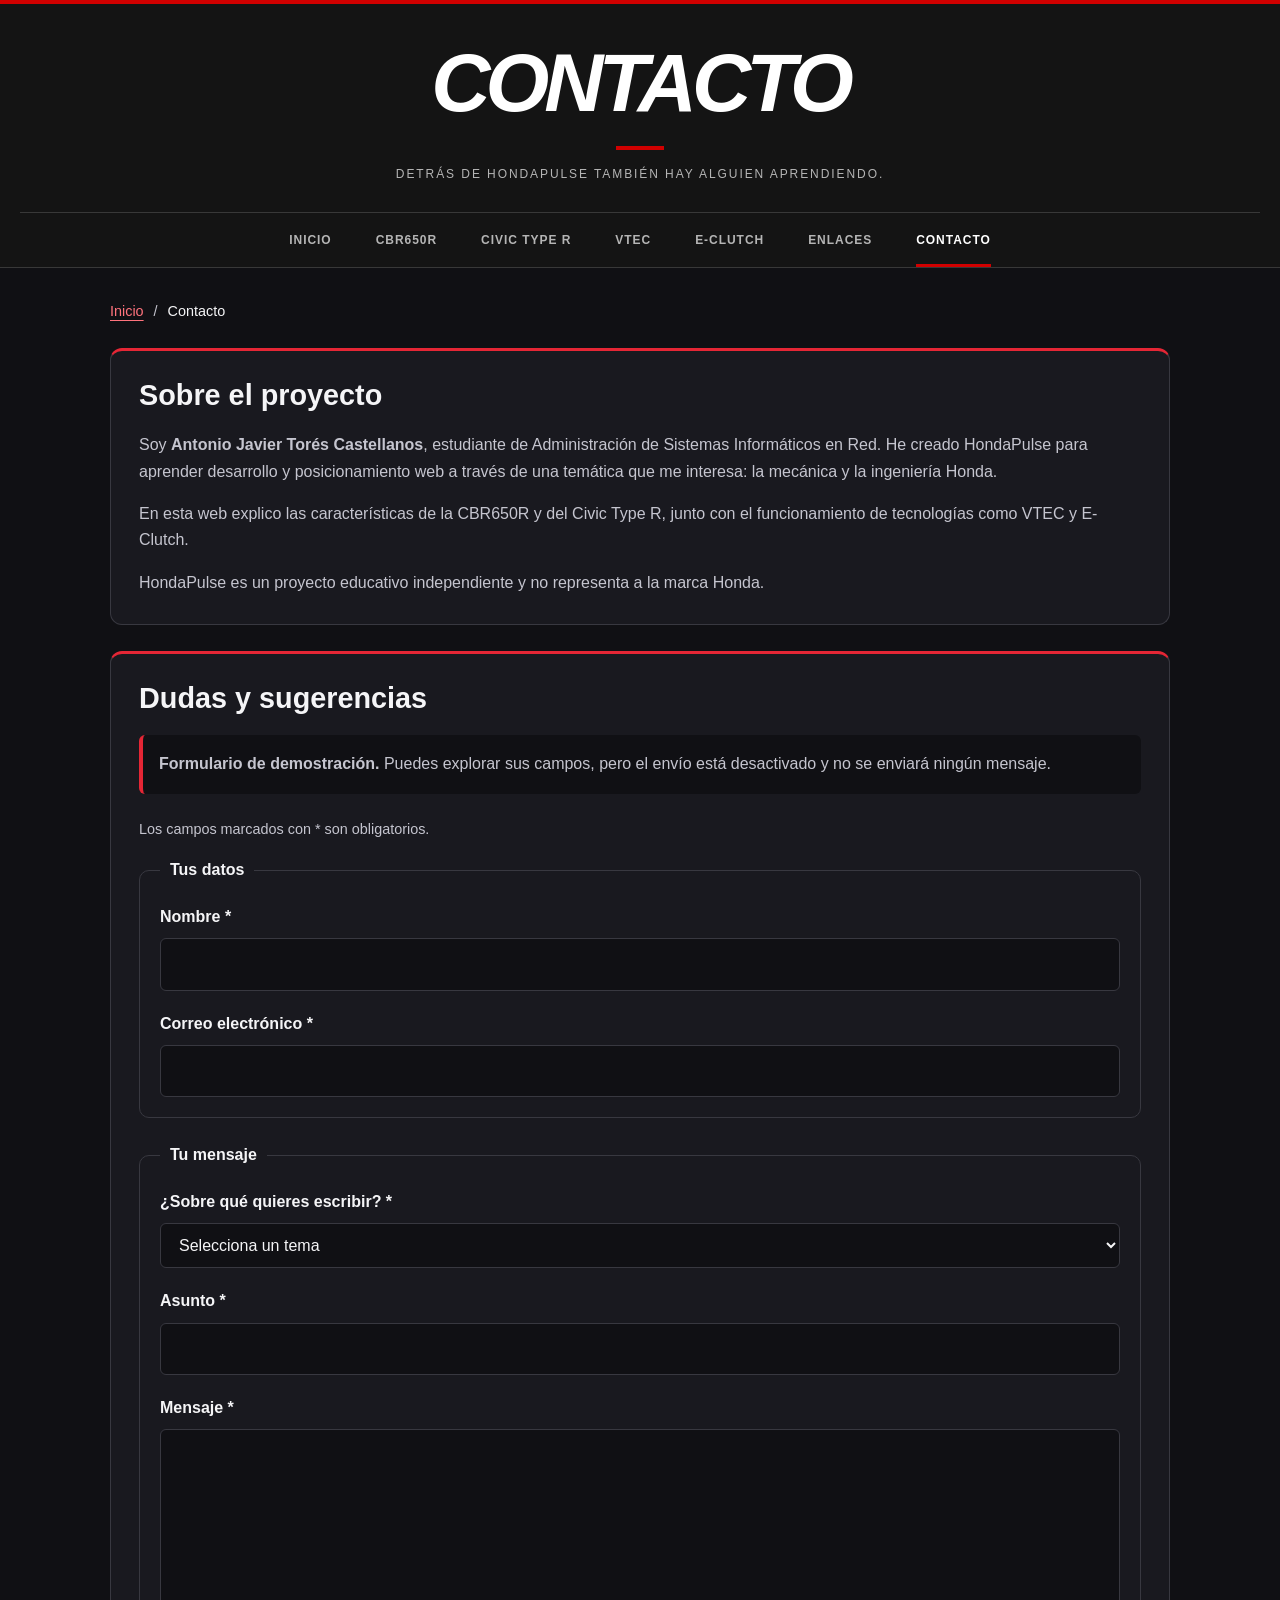
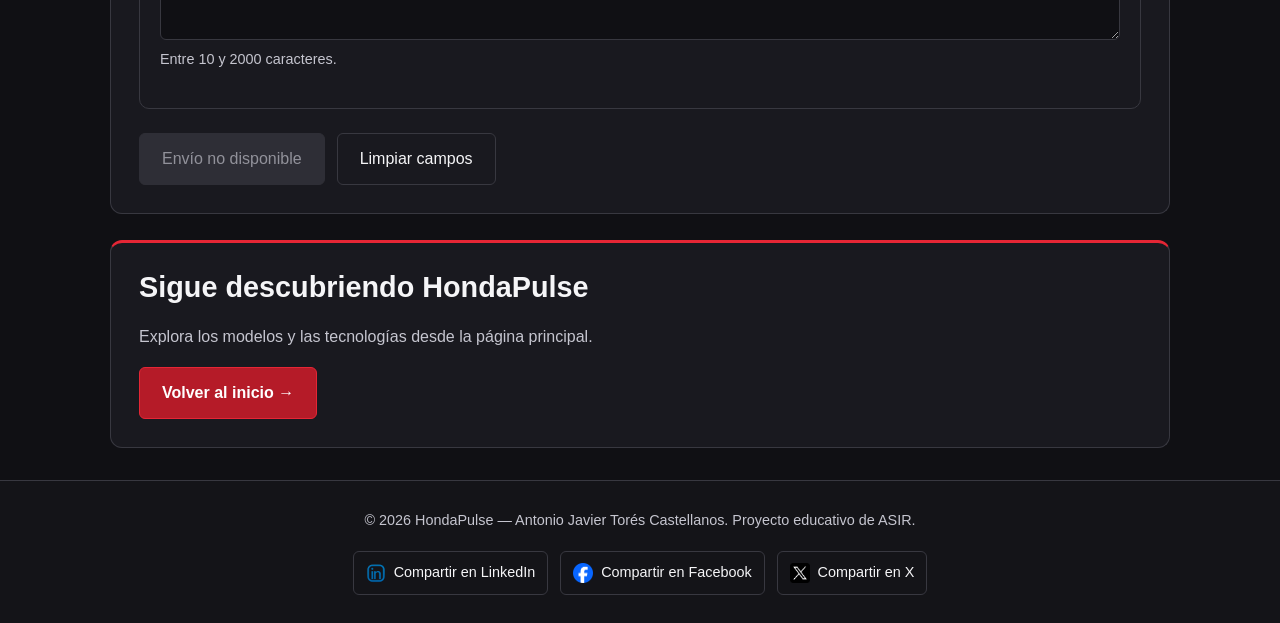
==== contacto.html @ 4d5c5cfa "Add files via upload" ====
<!DOCTYPE html>
<html lang="es">

<head>
    <meta charset="UTF-8">
    <meta name="viewport" content="width=device-width, initial-scale=1.0">

    <title>Contacto y sugerencias | HondaPulse</title>

    <meta name="description"
          content="Conoce al autor de HondaPulse y consulta el formulario de demostración para dudas y sugerencias sobre el proyecto.">

    <meta name="author" content="Antonio Javier Torés Castellanos">
    <meta name="robots" content="index, follow">
    <meta name="theme-color" content="#141414">

    <link rel="canonical"
          href="https://antoniojtc.github.io/contacto.html">

    <!-- Iconos del sitio -->
    <link rel="icon" href="Favicon/favicon.ico">

    <link rel="icon"
          type="image/png"
          sizes="32x32"
          href="Favicon/favicon-32x32.png">

    <link rel="icon"
          type="image/png"
          sizes="16x16"
          href="Favicon/favicon-16x16.png">

    <link rel="apple-touch-icon"
          sizes="180x180"
          href="Favicon/apple-touch-icon.png">

    <!-- Información para compartir -->
    <meta property="og:type" content="website">
    <meta property="og:locale" content="es_ES">
    <meta property="og:site_name" content="HondaPulse">

    <meta property="og:title"
          content="Contacto y sugerencias | HondaPulse">

    <meta property="og:description"
          content="Conoce al autor y el proyecto educativo HondaPulse.">

    <meta property="og:url"
          content="https://antoniojtc.github.io/contacto.html">

    <meta property="og:image"
          content="https://antoniojtc.github.io/imagenes/post-honda.webp">

    <meta property="og:image:alt"
          content="Imagen de presentación del proyecto HondaPulse">

    <meta name="twitter:card" content="summary_large_image">

    <meta name="twitter:title"
          content="Contacto y sugerencias | HondaPulse">

    <meta name="twitter:description"
          content="Conoce al autor y el proyecto educativo HondaPulse.">

    <meta name="twitter:image"
          content="https://antoniojtc.github.io/imagenes/post-honda.webp">

    <link rel="stylesheet" href="estilo.css">
</head>

<body>

    <header class="cabecera">
        <h1>Contacto</h1>

        <p>Detrás de HondaPulse también hay alguien aprendiendo.</p>

        <nav aria-label="Navegación principal">
            <ul class="menu">
                <li>
                    <a href="index.html">Inicio</a>
                </li>

                <li>
                    <a href="modelos/cbr650r.html">CBR650R</a>
                </li>

                <li>
                    <a href="modelos/civic-type-r.html">Civic Type R</a>
                </li>

                <li>
                    <a href="tecnologias/vtec.html">VTEC</a>
                </li>

                <li>
                    <a href="tecnologias/e-clutch.html">E-Clutch</a>
                </li>

                <li>
                    <a href="enlaces.html">Enlaces</a>
                </li>

                <li>
                    <a href="contacto.html" aria-current="page">Contacto</a>
                </li>
            </ul>
        </nav>
    </header>

    <main>

        <!-- Migas de pan -->
        <nav class="migas" aria-label="Migas de pan">
            <ol>
                <li>
                    <a href="index.html">Inicio</a>
                </li>

                <li aria-current="page">Contacto</li>
            </ol>
        </nav>

        <!-- Presentación del autor -->
        <section class="tarjeta">
            <h2>Sobre el proyecto</h2>

            <p>
                Soy <strong>Antonio Javier Torés Castellanos</strong>,
                estudiante de Administración de Sistemas Informáticos
                en Red. He creado HondaPulse para aprender desarrollo
                y posicionamiento web a través de una temática
                que me interesa: la mecánica y la ingeniería Honda.
            </p>

            <p>
                En esta web explico las características de la CBR650R
                y del Civic Type R, junto con el funcionamiento
                de tecnologías como VTEC y E-Clutch.
            </p>

            <p>
                HondaPulse es un proyecto educativo independiente
                y no representa a la marca Honda.
            </p>
        </section>

        <!-- Formulario de demostración -->
        <section class="tarjeta">
            <h2>Dudas y sugerencias</h2>

            <p id="aviso-formulario" class="aviso-formulario">
                <strong>Formulario de demostración.</strong>
                Puedes explorar sus campos, pero el envío está
                desactivado y no se enviará ningún mensaje.
            </p>

            <form
                class="formulario-contacto"
                action="#"
                method="post"
                aria-describedby="aviso-formulario">

                <p class="ayuda-formulario">
                    Los campos marcados con * son obligatorios.
                </p>

                <fieldset>
                    <legend>Tus datos</legend>

                    <div class="campo">
                        <label for="nombre">Nombre *</label>

                        <input
                            type="text"
                            id="nombre"
                            name="nombre"
                            autocomplete="given-name"
                            maxlength="60"
                            required>
                    </div>

                    <div class="campo">
                        <label for="correo">Correo electrónico *</label>

                        <input
                            type="email"
                            id="correo"
                            name="correo"
                            autocomplete="email"
                            maxlength="254"
                            required>
                    </div>
                </fieldset>

                <fieldset>
                    <legend>Tu mensaje</legend>

                    <div class="campo">
                        <label for="tema">¿Sobre qué quieres escribir? *</label>

                        <select id="tema" name="tema" required>
                            <option value="">Selecciona un tema</option>
                            <option value="cbr650r">Honda CBR650R</option>
                            <option value="civic-type-r">Honda Civic Type R</option>
                            <option value="vtec">Tecnología VTEC</option>
                            <option value="e-clutch">Honda E-Clutch</option>
                            <option value="web">Sugerencia sobre la web</option>
                            <option value="otro">Otro tema</option>
                        </select>
                    </div>

                    <div class="campo">
                        <label for="asunto">Asunto *</label>

                        <input
                            type="text"
                            id="asunto"
                            name="asunto"
                            maxlength="100"
                            required>
                    </div>

                    <div class="campo">
                        <label for="mensaje">Mensaje *</label>

                        <textarea
                            id="mensaje"
                            name="mensaje"
                            rows="7"
                            minlength="10"
                            maxlength="2000"
                            aria-describedby="ayuda-mensaje"
                            required></textarea>

                        <p id="ayuda-mensaje" class="ayuda-formulario">
                            Entre 10 y 2000 caracteres.
                        </p>
                    </div>
                </fieldset>

                <div class="acciones-formulario">
                    <button
                        class="boton"
                        type="submit"
                        disabled>
                        Envío no disponible
                    </button>

                    <button
                        class="boton boton-secundario"
                        type="reset">
                        Limpiar campos
                    </button>
                </div>
            </form>
        </section>

        <section class="tarjeta">
            <h2>Sigue descubriendo HondaPulse</h2>

            <p>
                Explora los modelos y las tecnologías
                desde la página principal.
            </p>

            <a class="boton" href="index.html">
                Volver al inicio →
            </a>
        </section>

    </main>

    <footer>
        <p>
            &copy; 2026 HondaPulse — Antonio Javier Torés Castellanos.
            Proyecto educativo de ASIR.
        </p>

        <nav aria-label="Compartir HondaPulse">
            <ul class="redes">
                <li>
                    <a href="https://www.linkedin.com/sharing/share-offsite/?url=https%3A%2F%2Fantoniojtc.github.io%2F">
                        <img
                            src="imagenes/3d-linkedin-logo-icon-isolated-on-transparent-background-free-png.webp"
                            width="20"
                            height="20"
                            alt="">
                        Compartir en LinkedIn
                    </a>
                </li>

                <li>
                    <a href="https://www.facebook.com/sharer/sharer.php?u=https%3A%2F%2Fantoniojtc.github.io%2F">
                        <img
                            src="imagenes/2023_Facebook_icon.svg.webp"
                            width="20"
                            height="20"
                            alt="">
                        Compartir en Facebook
                    </a>
                </li>

                <li>
                    <a href="https://x.com/intent/post?url=https%3A%2F%2Fantoniojtc.github.io%2F">
                        <img
                            src="imagenes/1725374683twitter-x-logo.png"
                            width="20"
                            height="20"
                            alt="">
                        Compartir en X
                    </a>
                </li>
            </ul>
        </nav>
    </footer>

</body>
</html>
---- estilo.css ----
/* =====================================
   HONDAPULSE — HOJA DE ESTILOS COMÚN
   ===================================== */

:root {
    --fondo: #101014;
    --superficie: #19191f;
    --texto: #f5f5f7;
    --secundario: #c5c5cf;
    --rojo: #e52635;
    --rojo-claro: #ff737d;
    --borde: #383840;
}

* {
    margin: 0;
    padding: 0;
    box-sizing: border-box;
}

html {
    font-size: 16px;
}

body {
    min-height: 100vh;
    font-family: Arial, Helvetica, sans-serif;
    line-height: 1.65;
    color: var(--texto);
    background-color: var(--fondo);
}

/* Texto y enlaces */

h1,
h2,
h3 {
    line-height: 1.15;
    overflow-wrap: anywhere;
}

p {
    margin-bottom: 16px;
}

p:last-child {
    margin-bottom: 0;
}

a {
    color: var(--rojo-claro);
    text-underline-offset: 4px;
    overflow-wrap: anywhere;
}

a:hover {
    color: #ffffff;
}

a:focus-visible {
    outline: 3px solid #ffffff;
    outline-offset: 5px;
}

img,
video {
    display: block;
    max-width: 100%;
    height: auto;
}

/* Cabecera */



main {
    width: min(1100px, 100%);
    margin: 32px auto;
    padding: 0 20px;
}

main.portada {
    width: min(1200px, 100%);
    margin: 24px auto 60px;
}

/* Fotografía de apertura */

.hero {
    position: relative;
    display: flex;
    align-items: center;
    min-height: 520px;
    padding: 55px;
    overflow: hidden;
    isolation: isolate;
    background-color: var(--superficie);
    border: 1px solid var(--borde);
    border-radius: 12px;
}

.hero > img {
    position: absolute;
    inset: 0;
    width: 100%;
    height: 100%;
    object-fit: cover;
    z-index: -2;
}

.hero::before {
    content: "";
    position: absolute;
    inset: 0;
    background: linear-gradient(
        90deg,
        rgba(0, 0, 0, 0.92),
        rgba(0, 0, 0, 0.55) 55%,
        rgba(0, 0, 0, 0.12)
    );
    z-index: -1;
}

.hero-contenido {
    max-width: 650px;
}

.etiqueta {
    display: block;
    margin-bottom: 12px;
    color: var(--rojo-claro);
    font-size: 0.75rem;
    font-weight: bold;
    letter-spacing: 2px;
}

.hero h2 {
    margin-bottom: 22px;
    font-size: clamp(2.4rem, 6vw, 4.6rem);
    letter-spacing: -2px;
}

.hero-contenido > p:not(.etiqueta) {
    max-width: 370px;
    margin-bottom: 28px;
    color: #e3e3e8;
    font-size: 1.1rem;
}

.boton {
    display: inline-block;
    padding: 12px 22px;
    color: #ffffff;
    background-color: #b51b28;
    border: 1px solid var(--rojo);
    border-radius: 6px;
    font-weight: bold;
    text-decoration: none;
}

.boton:hover {
    background-color: #d22030;
}

/* Secciones de la portada */

.escaparate {
    margin-top: 55px;
    scroll-margin-top: 20px;
}

.escaparate > h2 {
    margin-bottom: 26px;
    font-size: clamp(1.6rem, 3vw, 2.2rem);
}

.rejilla-modelos,
.rejilla-tecnologias {
    display: grid;
    grid-template-columns: repeat(2, minmax(0, 1fr));
    gap: 24px;
}

/* Tarjetas de modelos */

.modelo {
    min-width: 0;
    overflow: hidden;
    background-color: var(--superficie);
    border: 1px solid var(--borde);
    border-radius: 12px;
}

.modelo > a {
    display: block;
    height: 100%;
    color: var(--texto);
    text-decoration: none;
}

.modelo img {
    width: 100%;
    aspect-ratio: 3 / 2;
    object-fit: cover;
}

.modelo-contenido {
    padding: 26px;
}

.modelo h3 {
    margin-bottom: 12px;
    font-size: 2rem;
}

.modelo-contenido > p:not(.etiqueta) {
    color: var(--secundario);
}

.modelo-acceso {
    display: inline-block;
    margin-top: 8px;
    color: var(--rojo-claro);
    font-weight: bold;
}

.modelo:hover {
    border-color: var(--rojo);
}

.modelo > a:focus-visible {
    outline-offset: -5px;
}

/* Accesos a tecnologías */

.tecnologia-enlace {
    display: block;
    min-width: 0;
    padding: 30px;
    color: var(--texto);
    background-color: var(--superficie);
    border: 1px solid var(--borde);
    border-left: 4px solid var(--rojo);
    border-radius: 8px;
    text-decoration: none;
}

.tecnologia-enlace h3 {
    margin-bottom: 14px;
    font-size: 2rem;
}

.tecnologia-enlace > p {
    color: var(--secundario);
}

.tecnologia-enlace:hover {
    background-color: #24242c;
    border-color: var(--rojo);
}

/* Bloques de contenido de las páginas interiores */

.tarjeta {
    margin-bottom: 26px;
    padding: 28px;
    background-color: var(--superficie);
    border: 1px solid var(--borde);
    border-top: 3px solid var(--rojo);
    border-radius: 12px;
}

.tarjeta h2 {
    margin-bottom: 20px;
    font-size: 1.8rem;
}

.tarjeta h3 {
    margin: 24px 0 12px;
    color: var(--rojo-claro);
}

.tarjeta p {
    color: var(--secundario);
}

/* Pie y enlaces sociales */

footer {
    padding: 28px 20px;
    color: var(--secundario);
    background-color: #141418;
    border-top: 1px solid var(--borde);
    text-align: center;
    font-size: 0.9rem;
}

.redes {
    display: flex;
    flex-wrap: wrap;
    justify-content: center;
    gap: 12px;
    margin-top: 18px;
    padding: 0;
    list-style: none;
}

.redes a {
    display: flex;
    align-items: center;
    gap: 8px;
    padding: 9px 12px;
    color: var(--texto);
    border: 1px solid var(--borde);
    border-radius: 6px;
    text-decoration: none;
}

.redes a:hover {
    background-color: #25252d;
    border-color: var(--rojo);
}

.redes img {
    width: 20px;
    height: 20px;
    object-fit: contain;
    flex-shrink: 0;
}

/* Pantallas pequeñas */

@media (max-width: 650px) {
    .cabecera {
        padding: 20px 14px;
    }

    .menu {
        gap: 8px;
    }

    .menu a {
        padding: 9px 12px;
        font-size: 0.9rem;
    }

    main,
    main.portada {
        padding: 0 14px;
    }

    .hero {
        min-height: 460px;
        padding: 30px 22px;
    }

    .hero::before {
        background: rgba(0, 0, 0, 0.72);
    }

    .hero h2 {
        letter-spacing: -1px;
    }

    .rejilla-modelos,
    .rejilla-tecnologias {
        grid-template-columns: 1fr;
    }

    .escaparate {
        margin-top: 36px;
    }

    .modelo-contenido,
    .tecnologia-enlace,
    .tarjeta {
        padding: 22px;
    }
}
/* =====================================
   PÁGINAS INTERIORES
   ===================================== */

/* Migas de pan */
.migas {
    margin-bottom: 24px;
}

.migas ol {
    display: flex;
    flex-wrap: wrap;
    gap: 10px;
    padding: 0;
    list-style: none;
    color: var(--secundario);
    font-size: 0.9rem;
}

.migas li + li::before {
    content: "/";
    margin-right: 10px;
    color: var(--secundario);
}

.migas [aria-current="page"] {
    color: var(--texto);
}

/* Fotografía del modelo */
.foto-modelo {
    margin-bottom: 30px;
    overflow: hidden;
    background-color: var(--superficie);
    border: 1px solid var(--borde);
    border-radius: 12px;
}

.foto-modelo img {
    width: 100%;
    height: auto;
}

.foto-modelo figcaption {
    padding: 14px 20px;
    color: var(--secundario);
    font-size: 0.85rem;
}

/* Tabla técnica */
.tabla-contenedor {
    overflow-x: auto;
    margin-bottom: 16px;
}

.tabla-datos {
    width: 100%;
    border-collapse: collapse;
    text-align: left;
}

.tabla-datos caption {
    padding: 0 0 16px;
    color: var(--secundario);
    text-align: left;
}

.tabla-datos th,
.tabla-datos td {
    padding: 14px 16px;
    border: 1px solid var(--borde);
}

.tabla-datos thead {
    color: #ffffff;
    background-color: #8f1826;
}

.tabla-datos tbody th {
    width: 40%;
    color: var(--texto);
}

.tabla-datos tbody td {
    color: var(--secundario);
}

.tabla-datos tbody tr:nth-child(even) {
    background-color: rgba(255, 255, 255, 0.04);
}

.tabla-datos tbody tr:hover {
    background-color: rgba(207, 152, 157, 0.12);
}

.tabla-datos tfoot {
    color: var(--secundario);
    font-size: 0.85rem;
}

.fuente {
    font-size: 0.85rem;
}

/* Enlaces del pie sobre fondo oscuro */
footer a {
    color: #ff737d;
}

footer a:hover {
    color: #ffffff;
}

@media (max-width: 650px) {
    .tabla-datos th,
    .tabla-datos td {
        padding: 10px;
        font-size: 0.9rem;
    }
}
/* Listas de conceptos */
.conceptos dt {
    margin-top: 20px;
    margin-bottom: 6px;
    color: var(--rojo-claro);
    font-weight: bold;
}

.conceptos dt:first-child {
    margin-top: 0;
}

.conceptos dd {
    margin-left: 0;
    color: var(--secundario);
}
/* Listas de pasos */
.pasos {
    padding-left: 24px;
    color: var(--secundario);
}

.pasos li {
    margin-bottom: 16px;
}

.pasos strong {
    color: var(--texto);
}

/* Abreviaturas con explicación */
abbr[title] {
    text-decoration: underline dotted;
    text-underline-offset: 4px;
}

/* Vídeos insertados */
.video-contenedor {
    width: 100%;
    aspect-ratio: 16 / 9;
    margin: 22px 0;
    overflow: hidden;
    background-color: #000000;
    border: 1px solid var(--borde);
    border-radius: 10px;
}

.video-contenedor iframe {
    display: block;
    width: 100%;
    height: 100%;
    border: 0;
}
/* =====================================================
   FORMULARIO DE CONTACTO
   ===================================================== */

.aviso-formulario {
    margin: 20px 0;
    padding: 16px;
    background-color: var(--fondo);
    border-left: 4px solid var(--rojo);
    border-radius: 6px;
}

.formulario-contacto {
    margin-top: 24px;
}

.formulario-contacto fieldset {
    min-width: 0;
    margin-bottom: 24px;
    padding: 20px;
    border: 1px solid var(--borde);
    border-radius: 10px;
}

.formulario-contacto legend {
    padding: 0 10px;
    color: var(--texto);
    font-weight: bold;
}

.formulario-contacto .campo {
    margin-bottom: 20px;
}

.formulario-contacto .campo:last-child {
    margin-bottom: 0;
}

.formulario-contacto label {
    display: block;
    margin-bottom: 8px;
    color: var(--texto);
    font-weight: bold;
}

.formulario-contacto input,
.formulario-contacto select,
.formulario-contacto textarea {
    display: block;
    width: 100%;
    padding: 12px 14px;
    color: var(--texto);
    background-color: var(--fondo);
    border: 1px solid var(--borde);
    border-radius: 6px;
    font: inherit;
    box-sizing: border-box;
    color-scheme: dark;
}

.formulario-contacto textarea {
    min-height: 160px;
    resize: vertical;
}

.formulario-contacto input:focus-visible,
.formulario-contacto select:focus-visible,
.formulario-contacto textarea:focus-visible,
.formulario-contacto button:focus-visible {
    outline: 2px solid var(--rojo-claro);
    outline-offset: 3px;
}

.formulario-contacto .ayuda-formulario {
    margin: 8px 0 16px;
    color: var(--secundario);
    font-size: 0.9rem;
}

.acciones-formulario {
    display: flex;
    flex-wrap: wrap;
    gap: 12px;
    margin-top: 20px;
}

.formulario-contacto button {
    font: inherit;
    cursor: pointer;
}

.formulario-contacto .boton-secundario {
    color: var(--texto);
    background: transparent;
    border: 1px solid var(--borde);
}

.formulario-contacto .boton-secundario:hover {
    background: var(--fondo);
    border-color: var(--rojo);
}

.formulario-contacto button:disabled {
    color: var(--secundario);
    background: var(--borde);
    border: 1px solid var(--borde);
    opacity: 0.7;
    cursor: not-allowed;
    transform: none;
    box-shadow: none;
}
/* =========================================
   ENCABEZADO HONDAPULSE
   ========================================= */

.cabecera {
    display: block;
    padding: 34px 20px 0;
    text-align: center;
    color: #ffffff;
    background: #141414;
    border-top: 4px solid #d10000;
    border-bottom: 1px solid #383838;
}

/* Nombre de la web */

.cabecera h1 {
    margin: 0;
    padding: 0;

    font-family: Arial, Helvetica, sans-serif;
    font-size: clamp(42px, 7vw, 82px);
    font-weight: 900;
    font-style: italic;
    line-height: 1.1;
    letter-spacing: -0.06em;
    text-transform: uppercase;

    color: #ffffff;
}

/* Pequeña línea roja bajo el nombre */

.cabecera h1::after {
    content: "";
    display: block;

    width: 48px;
    height: 4px;
    margin: 18px auto 15px;

    background-color: #d10000;
}

/* Frase de presentación */

.cabecera p {
    margin: 0;
    padding: 0;

    color: #b5b5b5;
    font-family: Arial, Helvetica, sans-serif;
    font-size: 12px;
    font-weight: normal;
    line-height: 1.6;
    letter-spacing: 0.16em;
    text-transform: uppercase;
}

/* Franja de navegación */

.cabecera > nav {
    display: block;
    width: 100%;
    margin: 28px 0 0;
    padding: 0;

    border-top: 1px solid #383838;
}

.cabecera .menu {
    display: flex;
    flex-wrap: wrap;
    justify-content: center;
    align-items: stretch;
    gap: 0;

    max-width: 1100px;
    margin: 0 auto;
    padding: 0;

    list-style: none;
}

.cabecera .menu li {
    display: block;
    margin: 0;
    padding: 0;
}

/* Enlaces del menú */

.cabecera .menu a {
    position: relative;
    display: block;

    padding: 18px 22px;

    color: #b5b5b5;
    background: transparent;

    border: 0;
    border-radius: 0;

    font-family: Arial, Helvetica, sans-serif;
    font-size: 12px;
    font-weight: bold;
    line-height: 1.5;
    letter-spacing: 0.08em;
    text-decoration: none;
    text-transform: uppercase;

    transition: color 180ms ease;
}

/* Indicador rojo bajo cada enlace */

.cabecera .menu a::after {
    content: "";
    position: absolute;

    right: 22px;
    bottom: 0;
    left: 22px;

    height: 3px;
    background-color: #d10000;

    transform: scaleX(0);
    transform-origin: center;
    transition: transform 180ms ease;
}

/* Página actual, ratón y teclado */

.cabecera .menu a:hover,
.cabecera .menu a:focus-visible,
.cabecera .menu a[aria-current="page"] {
    color: #ffffff;
    background: transparent;
}

.cabecera .menu a:hover::after,
.cabecera .menu a:focus-visible::after,
.cabecera .menu a[aria-current="page"]::after {
    transform: scaleX(1);
}

.cabecera .menu a:focus-visible {
    outline: 2px solid #ffffff;
    outline-offset: -5px;
}

/* Adaptación a pantallas pequeñas */

@media (max-width: 600px) {
    .cabecera {
        padding: 26px 14px 0;
    }

    .cabecera p {
        max-width: 290px;
        margin: 0 auto;

        font-size: 10px;
        letter-spacing: 0.12em;
    }

    .cabecera > nav {
        margin-top: 22px;
    }

    .cabecera .menu a {
        padding: 14px 10px;

        font-size: 11px;
        letter-spacing: 0.03em;
    }

    .cabecera .menu a::after {
        right: 10px;
        left: 10px;
    }
}

/* Respeta la preferencia de movimiento reducido */

@media (prefers-reduced-motion: reduce) {
    .cabecera .menu a,
    .cabecera .menu a::after {
        transition: none;
    }
}
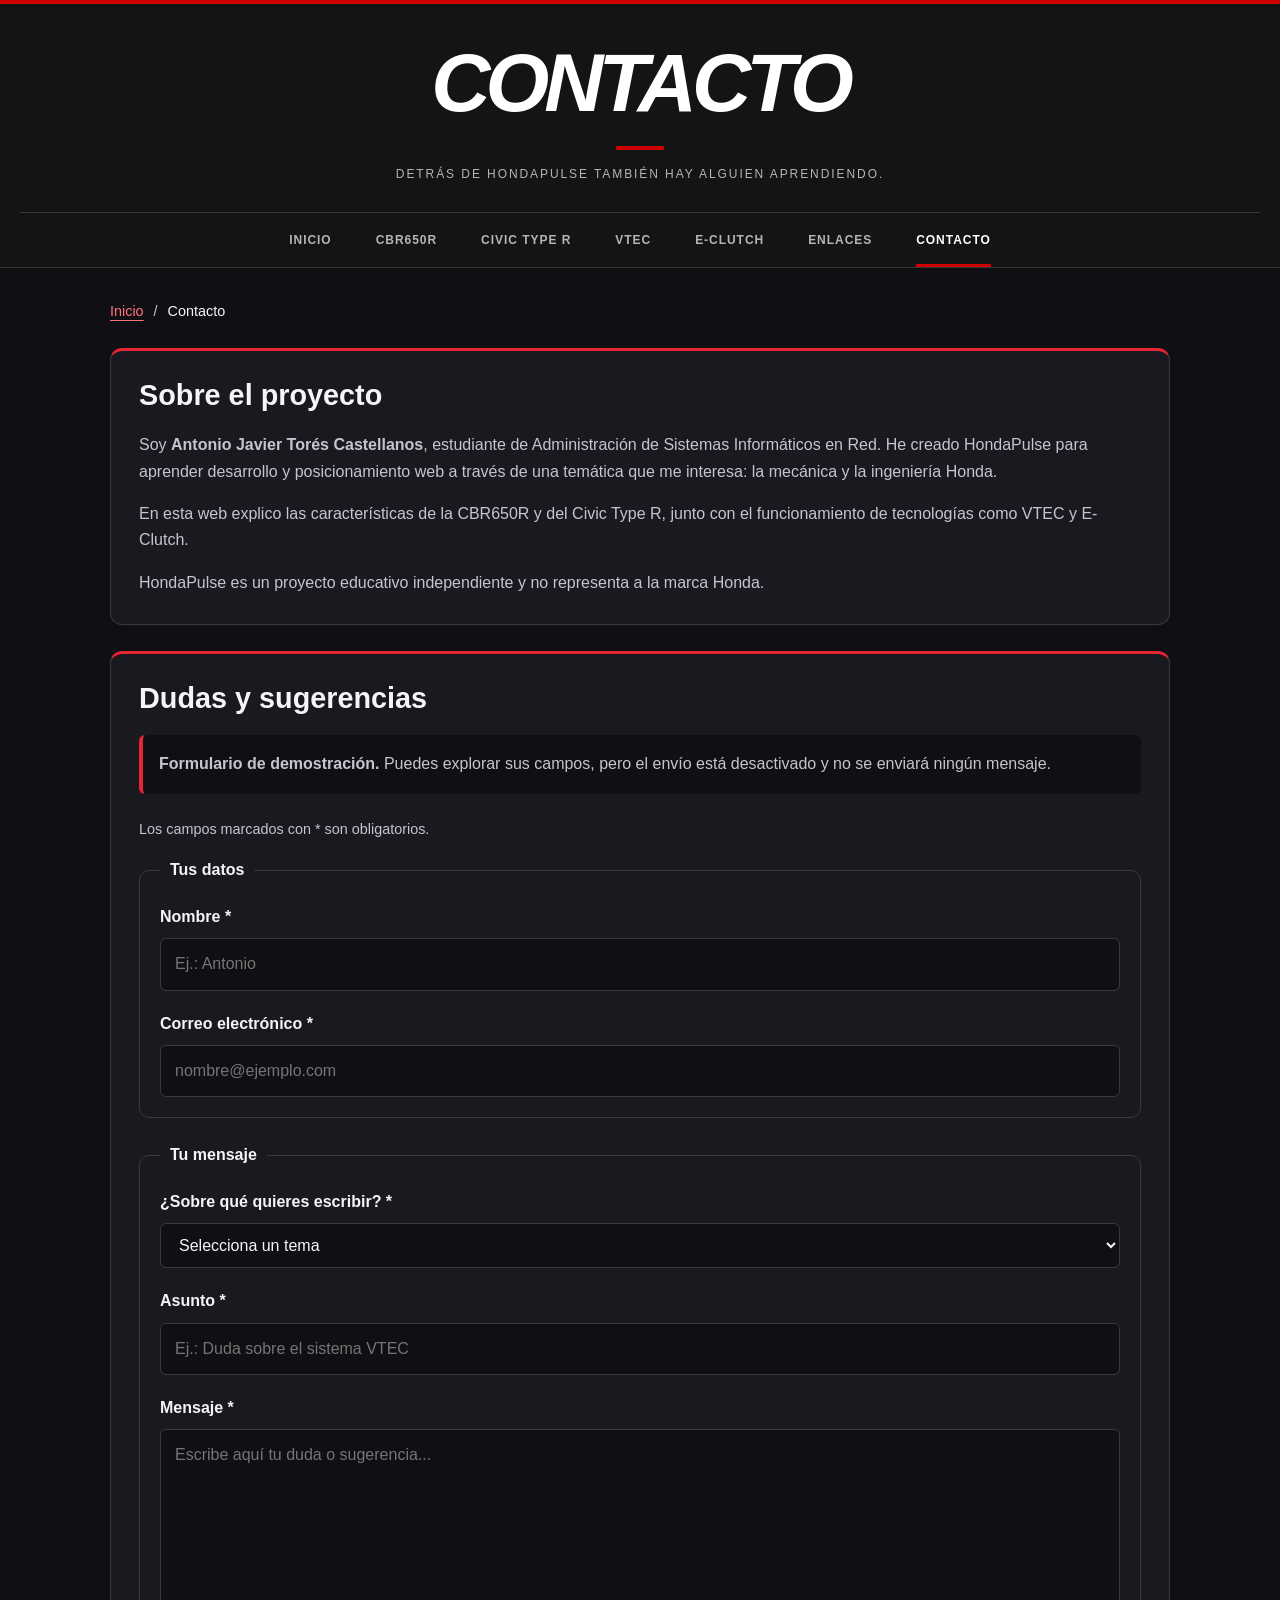
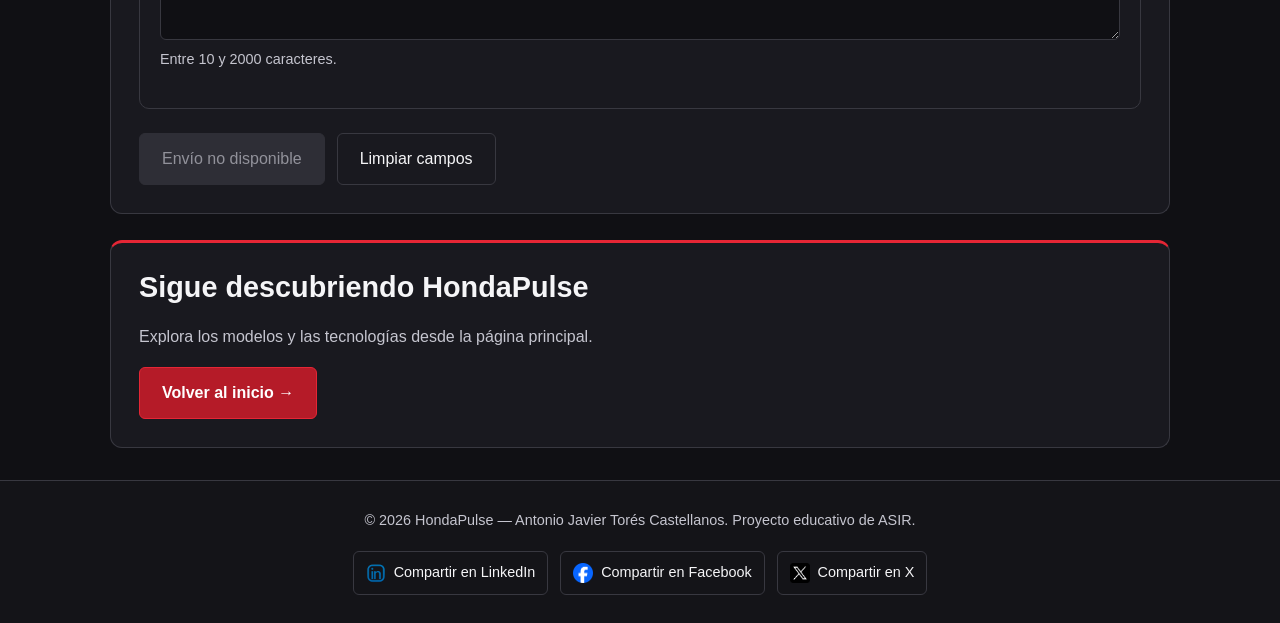
==== commit 8ba0c874: "Add files via upload" ====
--- a/contacto.html
+++ b/contacto.html
@@ -175,6 +175,7 @@
                             type="text"
                             id="nombre"
                             name="nombre"
+                            placeholder="Ej.: Antonio"
                             autocomplete="given-name"
                             maxlength="60"
                             required>
@@ -187,6 +188,7 @@
                             type="email"
                             id="correo"
                             name="correo"
+                            placeholder="nombre@ejemplo.com"
                             autocomplete="email"
                             maxlength="254"
                             required>
@@ -217,6 +219,7 @@
                             type="text"
                             id="asunto"
                             name="asunto"
+                            placeholder="Ej.: Duda sobre el sistema VTEC"
                             maxlength="100"
                             required>
                     </div>
@@ -227,6 +230,7 @@
                         <textarea
                             id="mensaje"
                             name="mensaje"
+                            placeholder="Escribe aquí tu duda o sugerencia..."
                             rows="7"
                             minlength="10"
                             maxlength="2000"
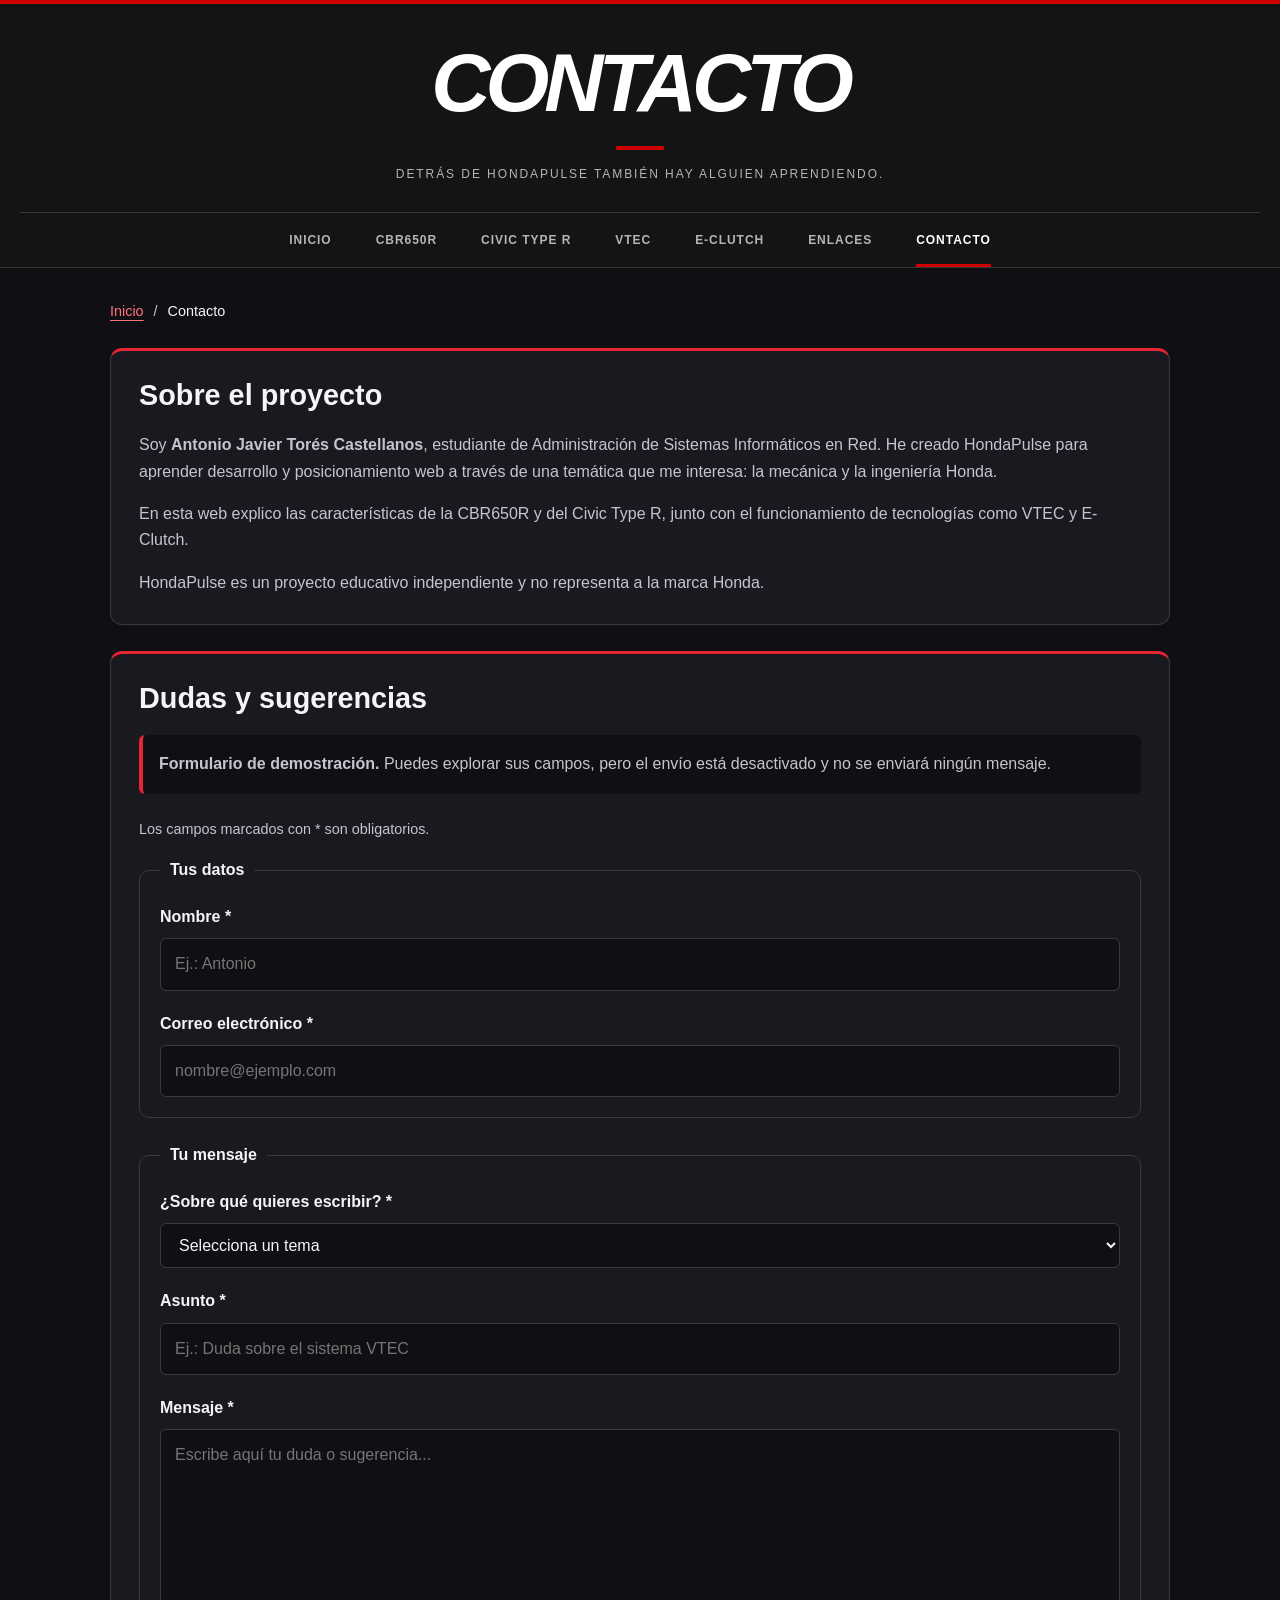
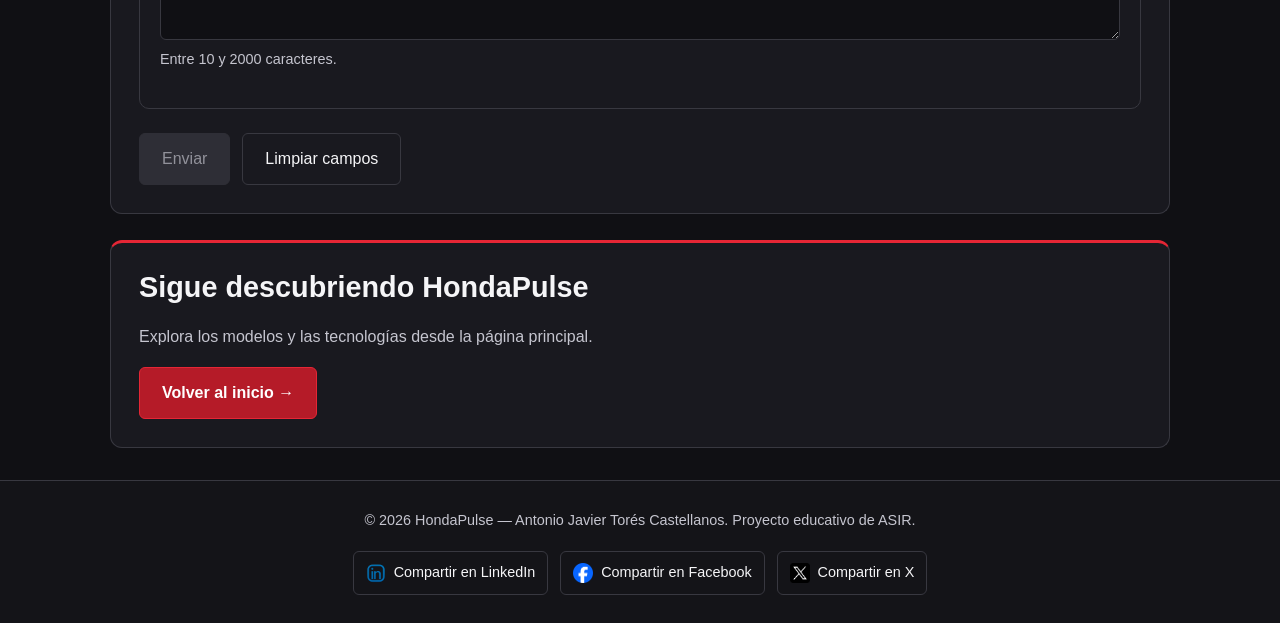
==== commit f400a45e: "Add files via upload" ====
--- a/contacto.html
+++ b/contacto.html
@@ -82,11 +82,11 @@
                 </li>
 
                 <li>
-                    <a href="modelos/cbr650r.html">CBR650R</a>
-                </li>
-
-                <li>
-                    <a href="modelos/civic-type-r.html">Civic Type R</a>
+                    <a href="Modelos/cbr650r.html">CBR650R</a>
+                </li>
+
+                <li>
+                    <a href="Modelos/civic-type-r.html">Civic Type R</a>
                 </li>
 
                 <li>
@@ -248,7 +248,7 @@
                         class="boton"
                         type="submit"
                         disabled>
-                        Envío no disponible
+                        Enviar
                     </button>
 
                     <button
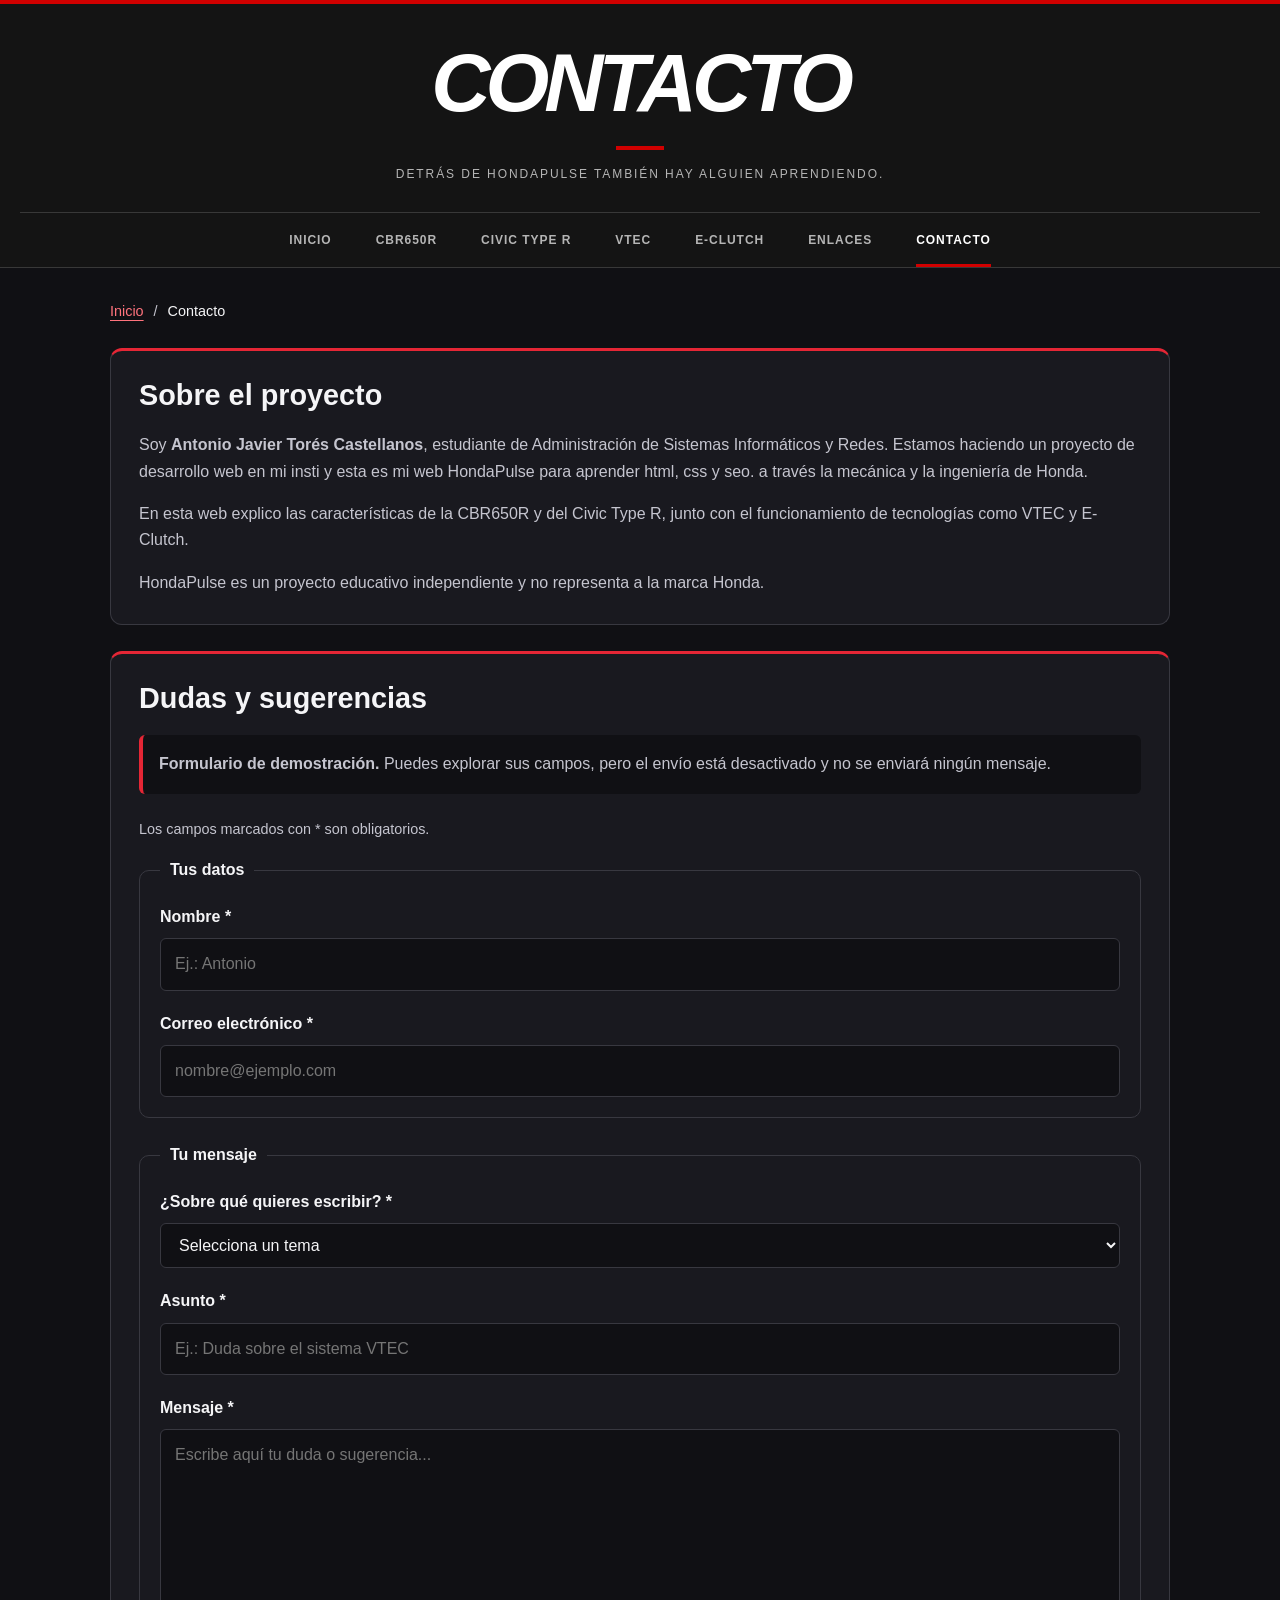
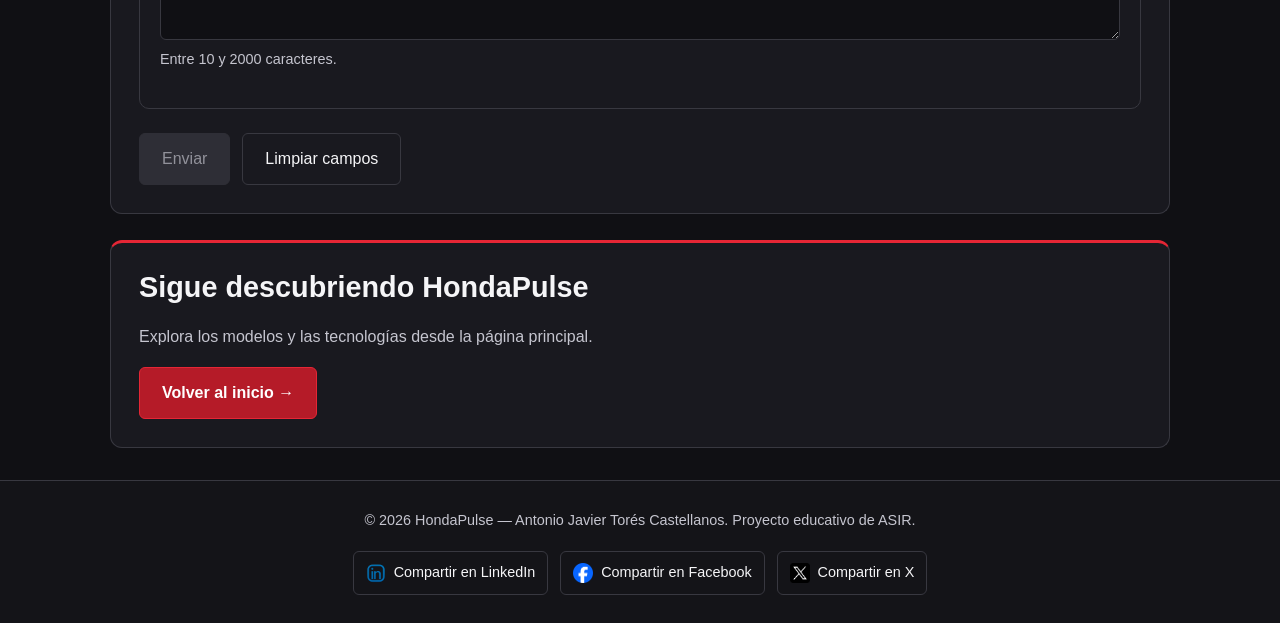
==== commit 57b1904c: "Add files via upload" ====
--- a/contacto.html
+++ b/contacto.html
@@ -90,11 +90,11 @@
                 </li>
 
                 <li>
-                    <a href="tecnologias/vtec.html">VTEC</a>
-                </li>
-
-                <li>
-                    <a href="tecnologias/e-clutch.html">E-Clutch</a>
+                    <a href="tecnologias/VTEC.html">VTEC</a>
+                </li>
+
+                <li>
+                    <a href="tecnologias/E-CLUTCH.html">E-Clutch</a>
                 </li>
 
                 <li>
@@ -128,9 +128,8 @@
             <p>
                 Soy <strong>Antonio Javier Torés Castellanos</strong>,
                 estudiante de Administración de Sistemas Informáticos
-                en Red. He creado HondaPulse para aprender desarrollo
-                y posicionamiento web a través de una temática
-                que me interesa: la mecánica y la ingeniería Honda.
+                y Redes. Estamos haciendo un proyecto de desarrollo web en mi insti y esta es mi web HondaPulse para aprender html, css y seo.
+                a través la mecánica y la ingeniería de Honda.
             </p>
 
             <p>
